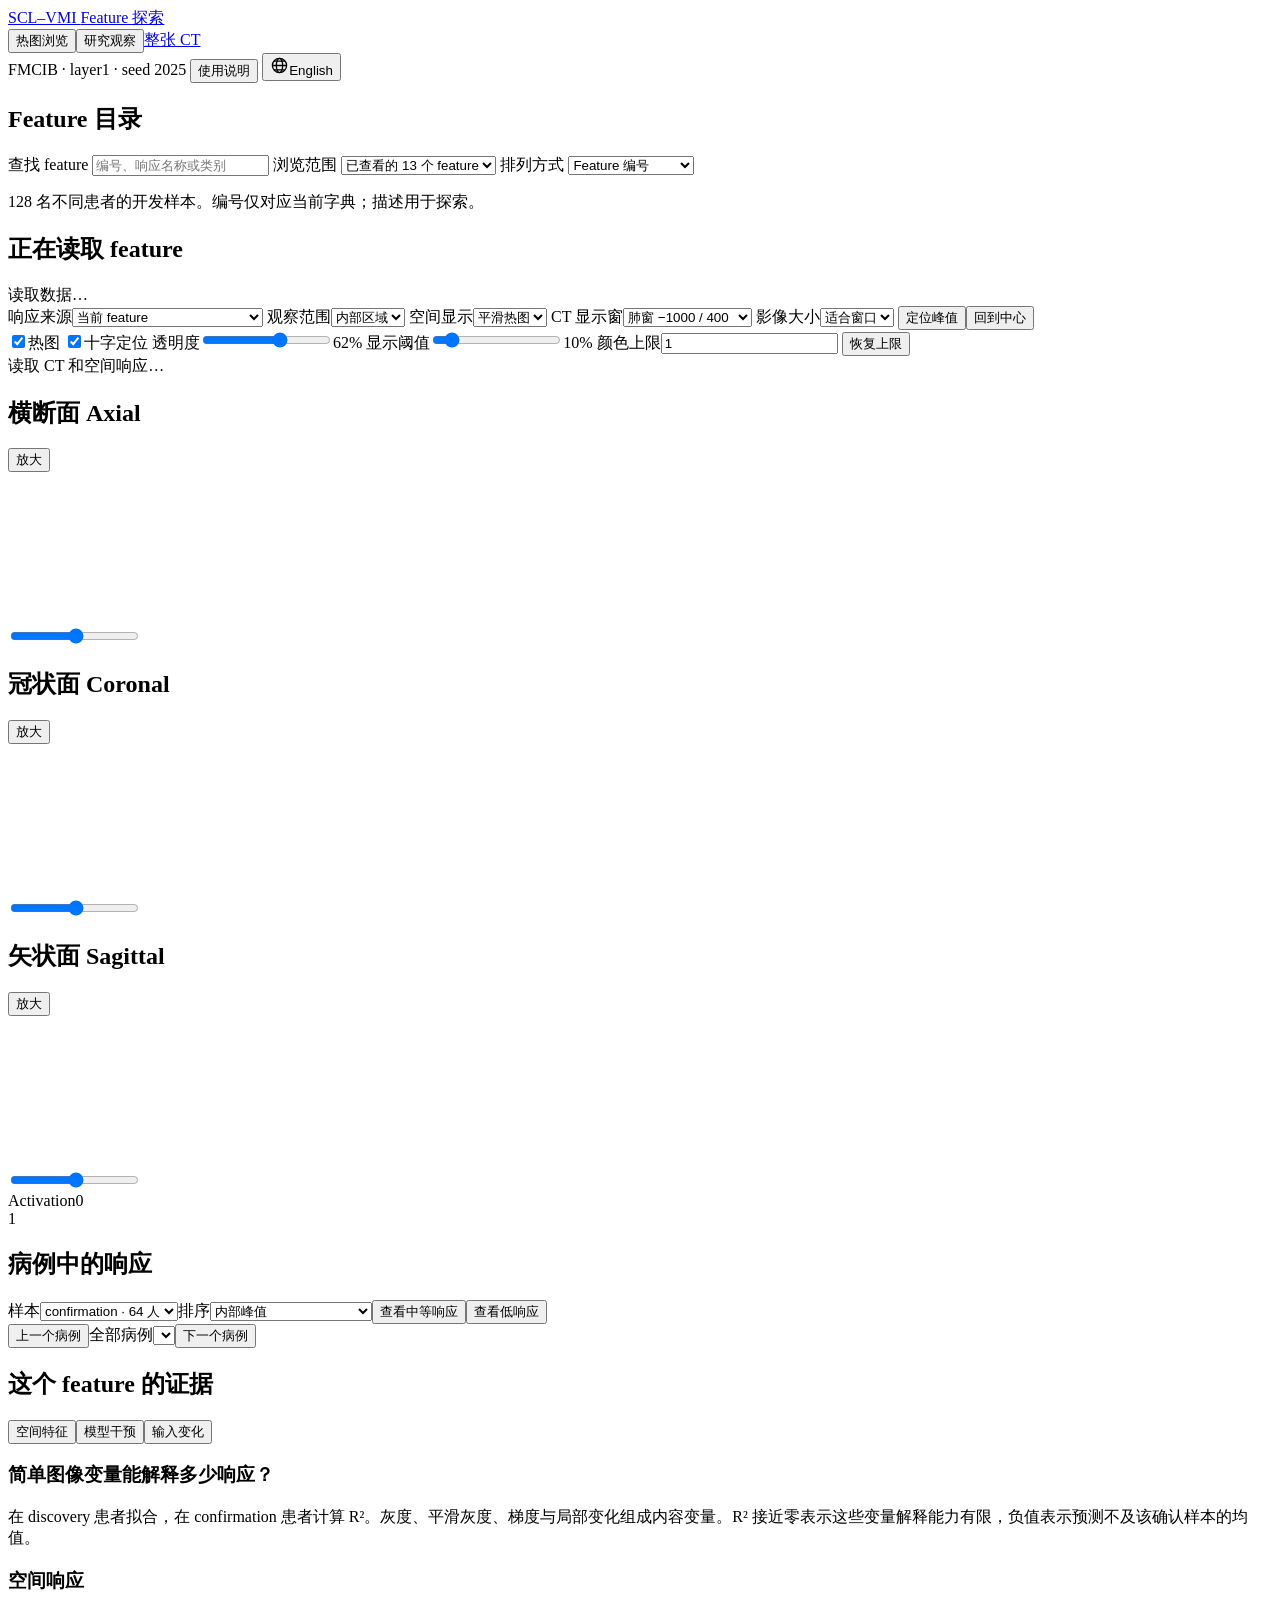
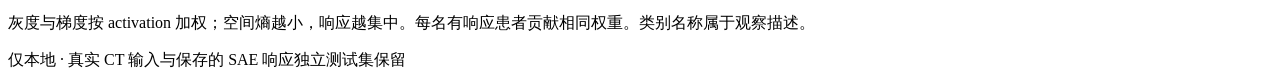
==== local_tools/viewers/feature_explorer/static/index.html @ 2ff2e5f1 "Add bilingual dataset and SAE heatmap viewers" ====
<!doctype html>
<html lang="zh-CN">
<head>
  <meta charset="utf-8">
  <meta name="viewport" content="width=device-width,initial-scale=1">
  <title>SCL-VMI · Feature 探索</title>
  <link rel="stylesheet" href="/static/style.css">
  <link rel="stylesheet" href="/shared/language.css">
  <script src="/shared/language.js" defer></script>
  <script src="/static/crop-i18n.js" defer></script>
  <script src="/static/app.js" defer></script>
</head>
<body>
  <header class="app-header">
    <a class="brand" href="/">SCL–VMI <span>Feature 探索</span></a>
    <nav aria-label="主要内容"><button id="explore-tab" class="nav-button active">热图浏览</button><button id="findings-tab" class="nav-button">研究观察</button><a class="nav-button nav-link" href="/whole">整张 CT</a></nav>
    <span class="dataset-stamp">FMCIB · layer1 · seed 2025</span>
    <button id="help-toggle" class="quiet">使用说明</button>
    <button id="language-toggle" class="quiet" aria-label="Switch to English"><svg viewBox="0 0 24 24" width="19" height="19" fill="none" stroke="currentColor" stroke-width="1.6" aria-hidden="true"><circle cx="12" cy="12" r="9"/><ellipse cx="12" cy="12" rx="4" ry="9"/><path d="M3 12h18M5 6.5h14M5 17.5h14"/></svg><span>English</span></button>
  </header>
  <div id="error" role="alert" hidden></div>
  <div class="app-layout" id="explore-panel">
    <aside class="sidebar" aria-label="Feature 目录">
      <h2>Feature 目录 <span id="feature-count"></span></h2>
      <label for="search">查找 feature</label>
      <input id="search" type="search" placeholder="编号、响应名称或类别" autocomplete="off">
      <label for="category">浏览范围</label>
      <select id="category"><option value="reviewed">已查看的 13 个 feature</option><option value="all">全部 2,048 个 feature</option><option value="界面响应">界面响应</option><option value="明亮区域">明亮区域</option><option value="暗色区域">暗色区域</option><option value="纹理探索">纹理探索</option><option value="位置控制">位置控制</option></select>
      <label for="sort">排列方式</label>
      <select id="sort"><option value="id">Feature 编号</option><option value="r2">图像变量解释程度</option><option value="entropy">空间集中程度</option><option value="repeatability">跨 seed 重复性</option><option value="position">固定位置响应</option></select>
      <div id="feature-list" class="feature-list" aria-label="Feature 列表"></div>
      <button id="more-features" hidden>显示更多</button>
      <p class="sidebar-note">128 名不同患者的开发样本。编号仅对应当前字典；描述用于探索。</p>
    </aside>
    <main>
      <section id="help" class="guide" hidden>
        <h2>查看同一位置的三个方向</h2>
        <p>点击 CT 移动十字位置，三个视图同步更新。滚轮或方向键切换切片。放大后按住 Shift 拖动平移。双击影像恢复视图；按住空格临时查看原始 CT。</p>
        <p>“定位峰值”根据当前响应来源和观察范围选择位置。“内部区域”显示原始 13³ 网格中第 2–10 层的范围。切换到“原始采样”可以看到 activation 的实际分辨率；平滑显示使用三线性插值。</p>
        <p>默认颜色上限来自 discovery 病例峰值的第 95 百分位，同一 feature 的病例共用上限。改变颜色和 CT 显示窗只影响显示。位置模板是 64 名 discovery 患者的平均响应。跨 seed 的编号来自此前按患者等权进行的匹配。</p>
        <p>按峰值排列强调局部强响应；按平均值排列强调响应覆盖范围。图像和分类器干预均来自实际计算，医学含义仍需要独立验证。</p>
      </section>
      <section class="feature-heading">
        <div><h1 id="feature-title">正在读取 feature</h1><p id="feature-description"></p></div>
        <span id="loading" role="status" aria-live="polite">读取数据…</span>
      </section>
      <div class="feature-facts" id="feature-facts"></div>
      <section class="toolbar" aria-label="热图显示控制">
        <label>响应来源<select id="map-source"><option value="raw">当前 feature</option><option value="template">平均位置模板</option><option value="residual">减去位置模板</option><option value="seed2026">匹配 feature · seed 2026</option><option value="seed2027">匹配 feature · seed 2027</option><option value="blur_1mm">1 mm 模糊后的 CT 与响应</option><option value="hu_plus100">增加 100 HU 后的 CT 与响应</option><option value="hu_minus100">减少 100 HU 后的 CT 与响应</option></select></label>
        <label>观察范围<select id="scope"><option value="interior">内部区域</option><option value="full">全部输入</option></select></label>
        <label>空间显示<select id="sampling"><option value="linear">平滑热图</option><option value="native">原始采样</option></select></label>
        <label>CT 显示窗<select id="window"><option value="lung">肺窗 −1000 / 400</option><option value="tissue">组织窗 −160 / 240</option><option value="bone">骨窗 −500 / 1500</option></select></label>
        <label>影像大小<select id="zoom"><option value="1">适合窗口</option><option value="1.5">150%</option><option value="2">200%</option><option value="3">300%</option></select></label>
        <button id="peak">定位峰值</button><button id="center" class="quiet">回到中心</button>
      </section>
      <section class="view-toolbar">
        <label class="check"><input id="overlay" type="checkbox" checked>热图</label>
        <label class="check"><input id="crosshair" type="checkbox" checked>十字定位</label>
        <label>透明度<input id="opacity" type="range" min="0" max="100" value="62"><output id="opacity-value">62%</output></label>
        <label>显示阈值<input id="threshold" type="range" min="0" max="95" value="10"><output id="threshold-value">10%</output></label>
        <label>颜色上限<input id="scale" type="number" min="0.001" step="0.1" value="1"></label>
        <button id="reset-scale" class="text-button">恢复上限</button>
      </section>
      <div class="case-status"><strong id="case-label"></strong><span id="map-label"></span><span id="point-value"></span></div>
      <div id="crop-viewer" aria-busy="true">
      <div id="crop-loading" role="status"><span class="loading-spinner" aria-hidden="true"></span><span id="crop-loading-message">读取 CT 和空间响应…</span></div>
      <div class="viewer-grid">
        <section class="viewport" data-axis="2"><header><h2>横断面 <span>Axial</span></h2><button class="expand quiet" data-axis="2" aria-label="放大横断面">放大</button></header><div class="canvas-wrap"><canvas id="canvas-2" tabindex="0" aria-label="横断面：点击定位，滚轮或方向键切换切片"></canvas></div><footer><input id="slice-2" type="range" min="0" max="49" value="25" aria-label="横断面切片"><output id="position-2"></output></footer></section>
        <section class="viewport" data-axis="1"><header><h2>冠状面 <span>Coronal</span></h2><button class="expand quiet" data-axis="1" aria-label="放大冠状面">放大</button></header><div class="canvas-wrap"><canvas id="canvas-1" tabindex="0" aria-label="冠状面：点击定位，滚轮或方向键切换切片"></canvas></div><footer><input id="slice-1" type="range" min="0" max="49" value="25" aria-label="冠状面切片"><output id="position-1"></output></footer></section>
        <section class="viewport" data-axis="0"><header><h2>矢状面 <span>Sagittal</span></h2><button class="expand quiet" data-axis="0" aria-label="放大矢状面">放大</button></header><div class="canvas-wrap"><canvas id="canvas-0" tabindex="0" aria-label="矢状面：点击定位，滚轮或方向键切换切片"></canvas></div><footer><input id="slice-0" type="range" min="0" max="49" value="25" aria-label="矢状面切片"><output id="position-0"></output></footer></section>
      </div>
      </div>
      <div class="legend-row"><span>Activation</span><span id="legend-low">0</span><div id="colorbar"></div><span id="legend-high">1</span><span id="geometry-note"></span></div>
      <section class="patients-section">
        <div class="section-heading"><h2>病例中的响应</h2><div class="compact-controls"><label>样本<select id="split"><option value="confirmation">confirmation · 64 人</option><option value="discovery">discovery · 64 人</option><option value="all">全部 · 128 人</option></select></label><label>排序<select id="case-sort"><option value="maximum">内部峰值</option><option value="mean">内部平均值</option><option value="full_maximum">全部峰值</option><option value="full_mean">全部平均值</option><option value="effect">删除 feature 的概率影响</option></select></label><button id="middle-case" class="quiet">查看中等响应</button><button id="low-case" class="quiet">查看低响应</button></div></div>
        <div id="case-strip" class="case-strip" aria-label="病例响应排序"></div>
        <div class="case-navigation"><button id="previous-case">上一个病例</button><label>全部病例<select id="case-select"></select></label><button id="next-case">下一个病例</button><span id="rank-note"></span></div>
      </section>
      <section class="evidence-section">
        <div class="section-heading"><h2>这个 feature 的证据</h2><div class="evidence-tabs"><button id="profile-tab" class="active">空间特征</button><button id="intervention-tab">模型干预</button><button id="input-tab">输入变化</button></div></div>
        <div id="profile-panel" class="profile-grid"><div><h3>简单图像变量能解释多少响应？</h3><div id="regression-chart"></div><p class="secondary">在 discovery 患者拟合，在 confirmation 患者计算 R²。灰度、平滑灰度、梯度与局部变化组成内容变量。R² 接近零表示这些变量解释能力有限，负值表示预测不及该确认样本的均值。</p></div><div><h3>空间响应</h3><dl id="spatial-stats"></dl><p class="secondary">灰度与梯度按 activation 加权；空间熵越小，响应越集中。每名有响应患者贡献相同权重。类别名称属于观察描述。</p></div></div>
        <div id="intervention-panel" hidden><div id="intervention-status"></div><div class="intervention-grid"><div><h3>当前病例：逐步减弱 feature</h3><svg id="dose-chart" viewBox="0 0 560 235" role="img" aria-label="Feature 干预比例和分类概率曲线"></svg><div id="case-effect"></div></div><div><h3>confirmation 患者的平均变化</h3><div id="control-chart"></div><p class="secondary">空间打乱控制保留 activation 数值与方向；随机方向控制保留各位置的干预强度。图中比较分类概率变化的绝对值。每种控制使用一个固定随机样本。</p></div></div><p class="method-note">干预公式：h′ = h − t × activation × decoder direction。保留原始表示的重建残差，继续运行原分类器。结果说明此模型对表示修改的反应。</p></div>
        <div id="input-panel" hidden><div class="profile-grid"><div><h3>平均 activation 相对于原始输入</h3><div id="input-chart"></div><p class="secondary">1.00× 表示平均响应保持原值。先计算每名患者的内部平均 activation，再计算 64 人平均值的比值。此数值会受到强响应病例的影响。</p></div><div><h3>变化后的空间图案</h3><dl id="input-stats"></dl><p class="secondary">相关性为同一患者原始与修改后热图的空间 Pearson 相关，按有有效响应的患者等权平均。修改 HU 时保留输入中的零值；1 mm 模糊根据实际体素间距计算。</p></div></div><p class="method-note">在上方“响应来源”选择输入变化，可以直接查看修改后的真实 CT 输入与重新计算的热图。此图像入口覆盖已查看的 13 个 feature；数值实验覆盖全部 2,048 个。</p></div>
      </section>
      <footer class="page-footer"><span>仅本地 · 真实 CT 输入与保存的 SAE 响应</span><span>独立测试集保留</span><span id="run-note"></span></footer>
    </main>
  </div>
  <main id="findings-panel" class="findings-page" hidden>
    <header><h1>值得继续研究的现象</h1><p>从真实热图和简单实验出发。每条观察连接对应 feature，可以直接查看不同患者。</p></header>
    <div id="findings-list"></div>
    <section class="source-section"><h2>这次尝试借鉴了什么</h2><div id="source-list"></div></section>
  </main>
</body>
</html>
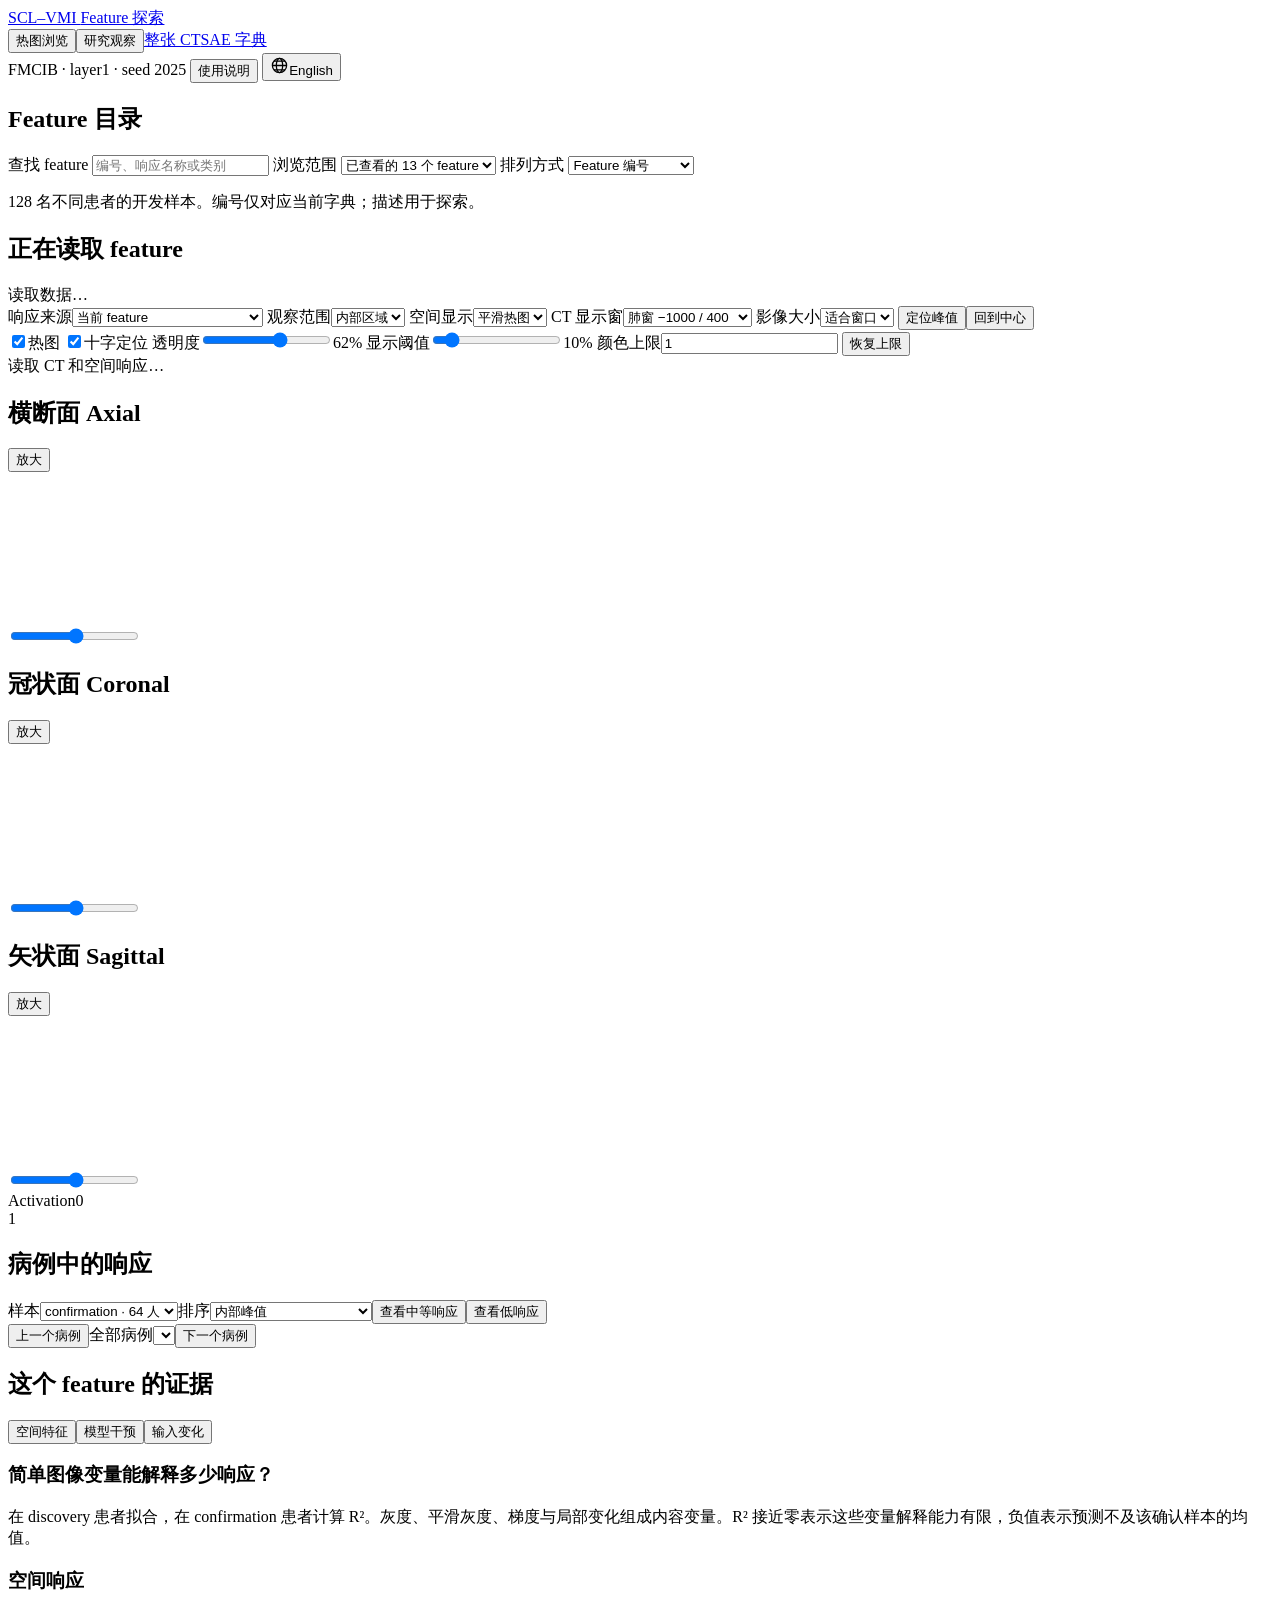
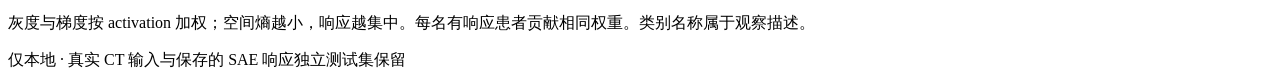
==== commit a5b262ac: "Publish selected SAE materials and validated dictionary viewer" ====
--- a/local_tools/viewers/feature_explorer/static/index.html
+++ b/local_tools/viewers/feature_explorer/static/index.html
@@ -13,7 +13,7 @@
 <body>
   <header class="app-header">
     <a class="brand" href="/">SCL–VMI <span>Feature 探索</span></a>
-    <nav aria-label="主要内容"><button id="explore-tab" class="nav-button active">热图浏览</button><button id="findings-tab" class="nav-button">研究观察</button><a class="nav-button nav-link" href="/whole">整张 CT</a></nav>
+    <nav aria-label="主要内容"><button id="explore-tab" class="nav-button active">热图浏览</button><button id="findings-tab" class="nav-button">研究观察</button><a class="nav-button nav-link" href="/whole">整张 CT</a><a class="nav-button nav-link" href="/dictionaries">SAE 字典</a></nav>
     <span class="dataset-stamp">FMCIB · layer1 · seed 2025</span>
     <button id="help-toggle" class="quiet">使用说明</button>
     <button id="language-toggle" class="quiet" aria-label="Switch to English"><svg viewBox="0 0 24 24" width="19" height="19" fill="none" stroke="currentColor" stroke-width="1.6" aria-hidden="true"><circle cx="12" cy="12" r="9"/><ellipse cx="12" cy="12" rx="4" ry="9"/><path d="M3 12h18M5 6.5h14M5 17.5h14"/></svg><span>English</span></button>
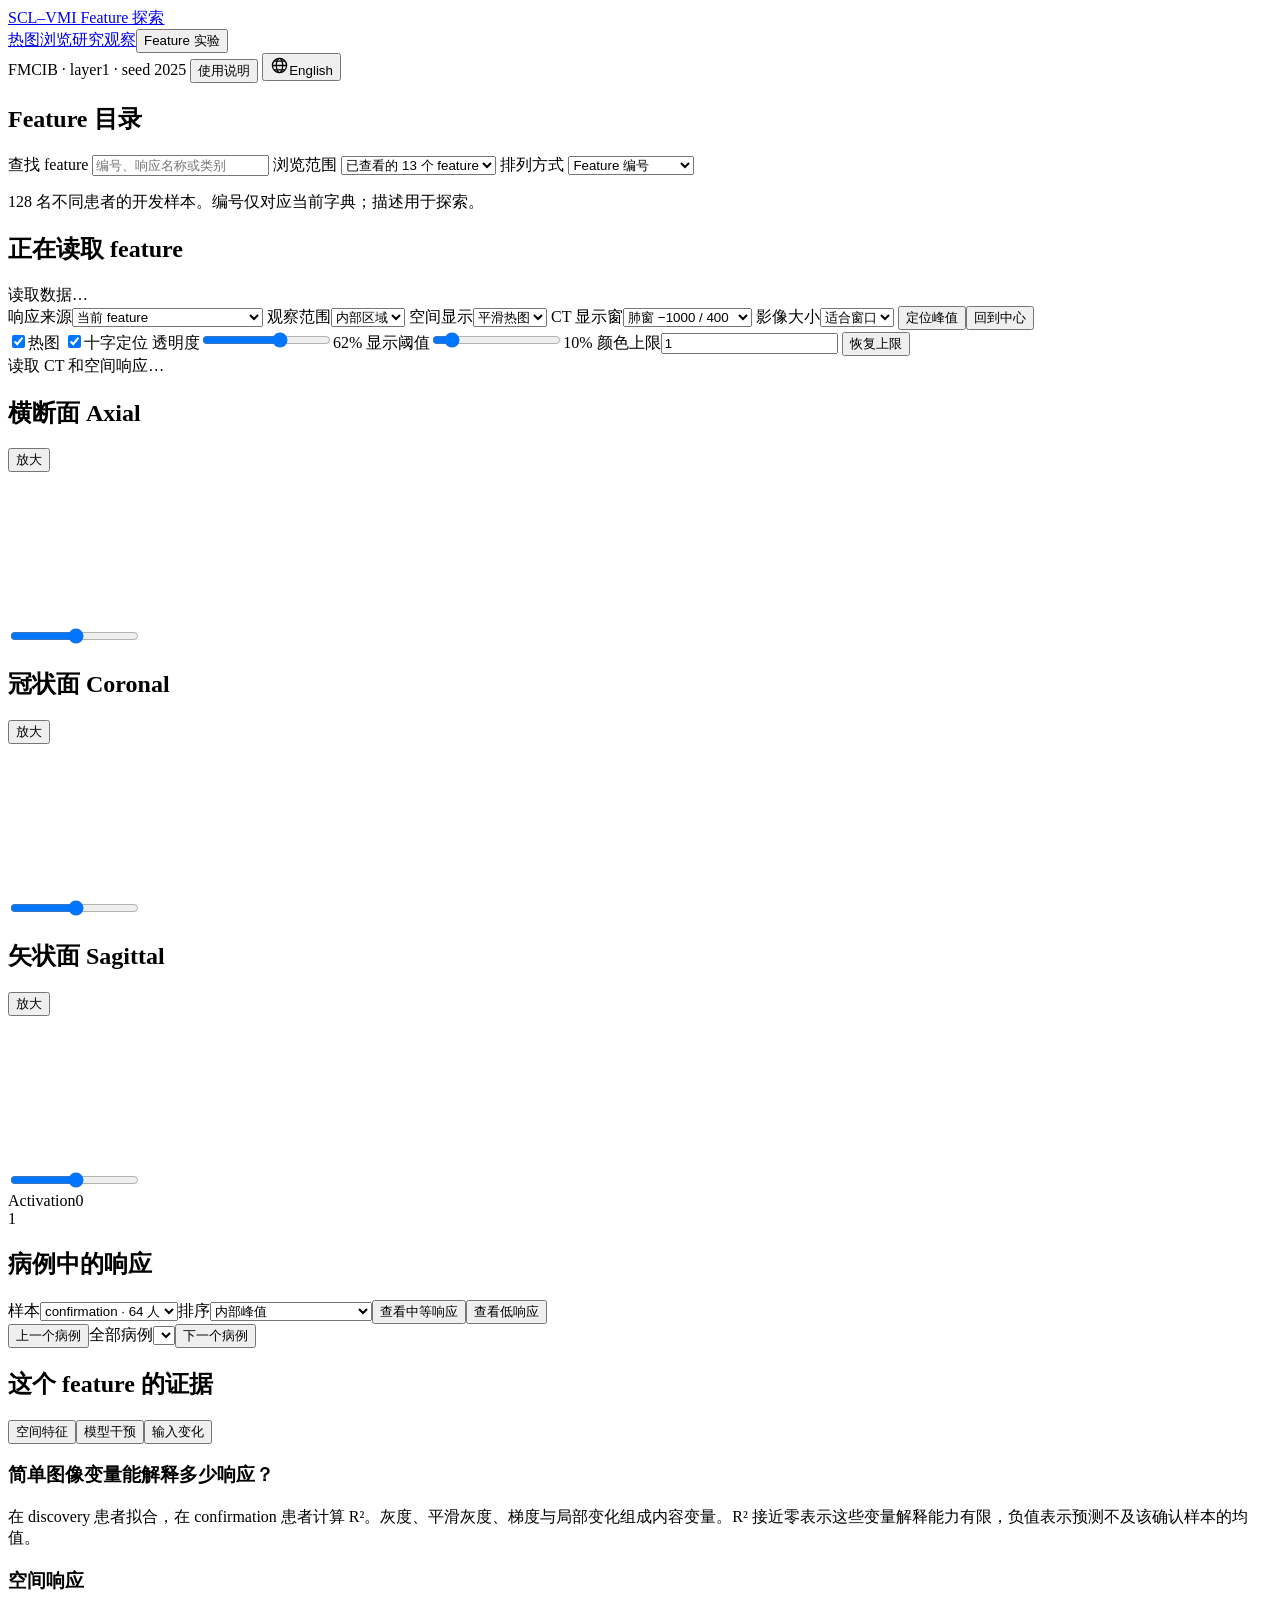
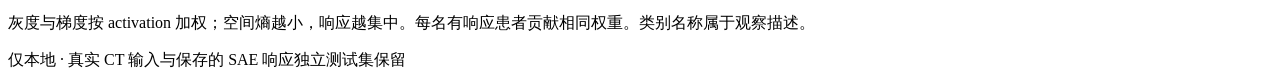
==== commit 8c4476cf: "Unify SAE heatmap browsing and add complete-volume extraction" ====
--- a/local_tools/viewers/feature_explorer/static/index.html
+++ b/local_tools/viewers/feature_explorer/static/index.html
@@ -13,7 +13,7 @@
 <body>
   <header class="app-header">
     <a class="brand" href="/">SCL–VMI <span>Feature 探索</span></a>
-    <nav aria-label="主要内容"><button id="explore-tab" class="nav-button active">热图浏览</button><button id="findings-tab" class="nav-button">研究观察</button><a class="nav-button nav-link" href="/whole">整张 CT</a><a class="nav-button nav-link" href="/dictionaries">SAE 字典</a></nav>
+    <nav aria-label="主要内容"><a class="nav-button nav-link" href="/whole">热图浏览</a><a class="nav-button nav-link" href="/whole?panel=findings&findings=crop">研究观察</a><button id="explore-tab" class="nav-button active">Feature 实验</button><button id="findings-tab" class="nav-button" hidden>研究观察</button></nav>
     <span class="dataset-stamp">FMCIB · layer1 · seed 2025</span>
     <button id="help-toggle" class="quiet">使用说明</button>
     <button id="language-toggle" class="quiet" aria-label="Switch to English"><svg viewBox="0 0 24 24" width="19" height="19" fill="none" stroke="currentColor" stroke-width="1.6" aria-hidden="true"><circle cx="12" cy="12" r="9"/><ellipse cx="12" cy="12" rx="4" ry="9"/><path d="M3 12h18M5 6.5h14M5 17.5h14"/></svg><span>English</span></button>
